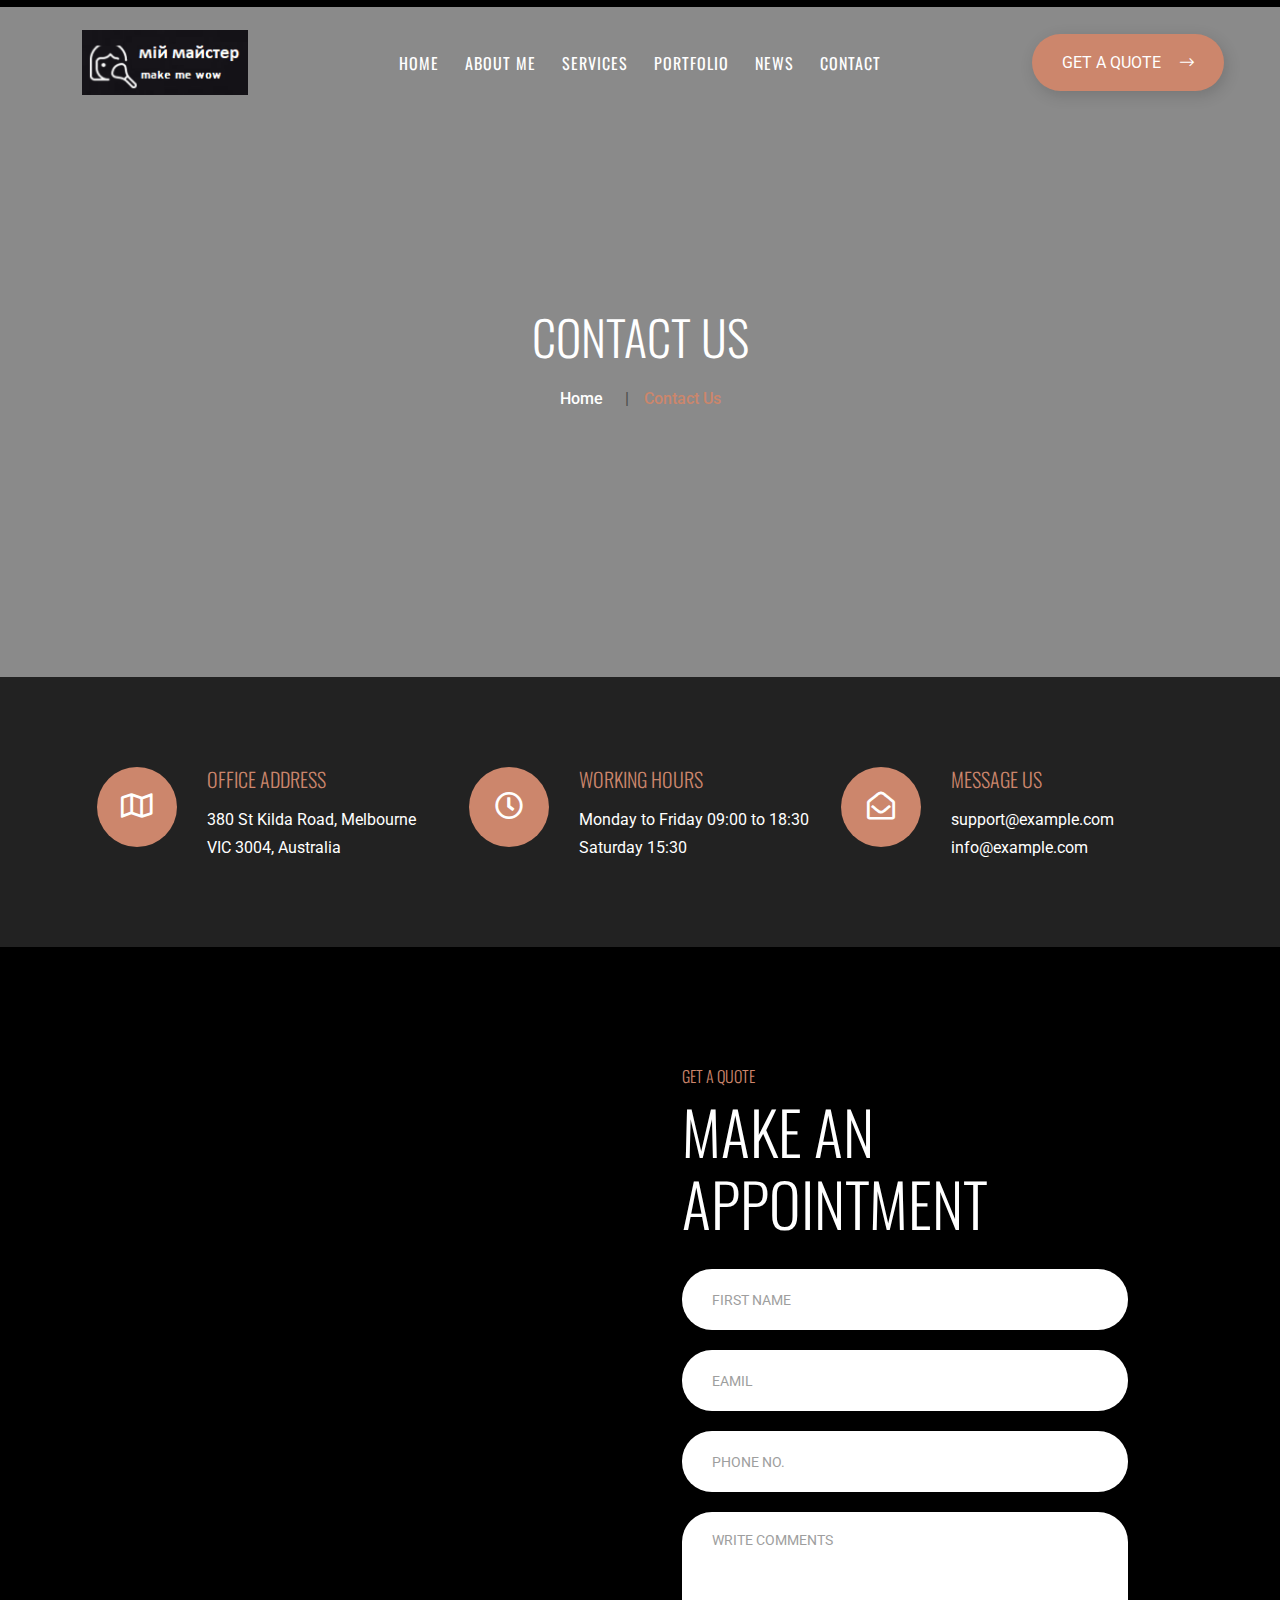
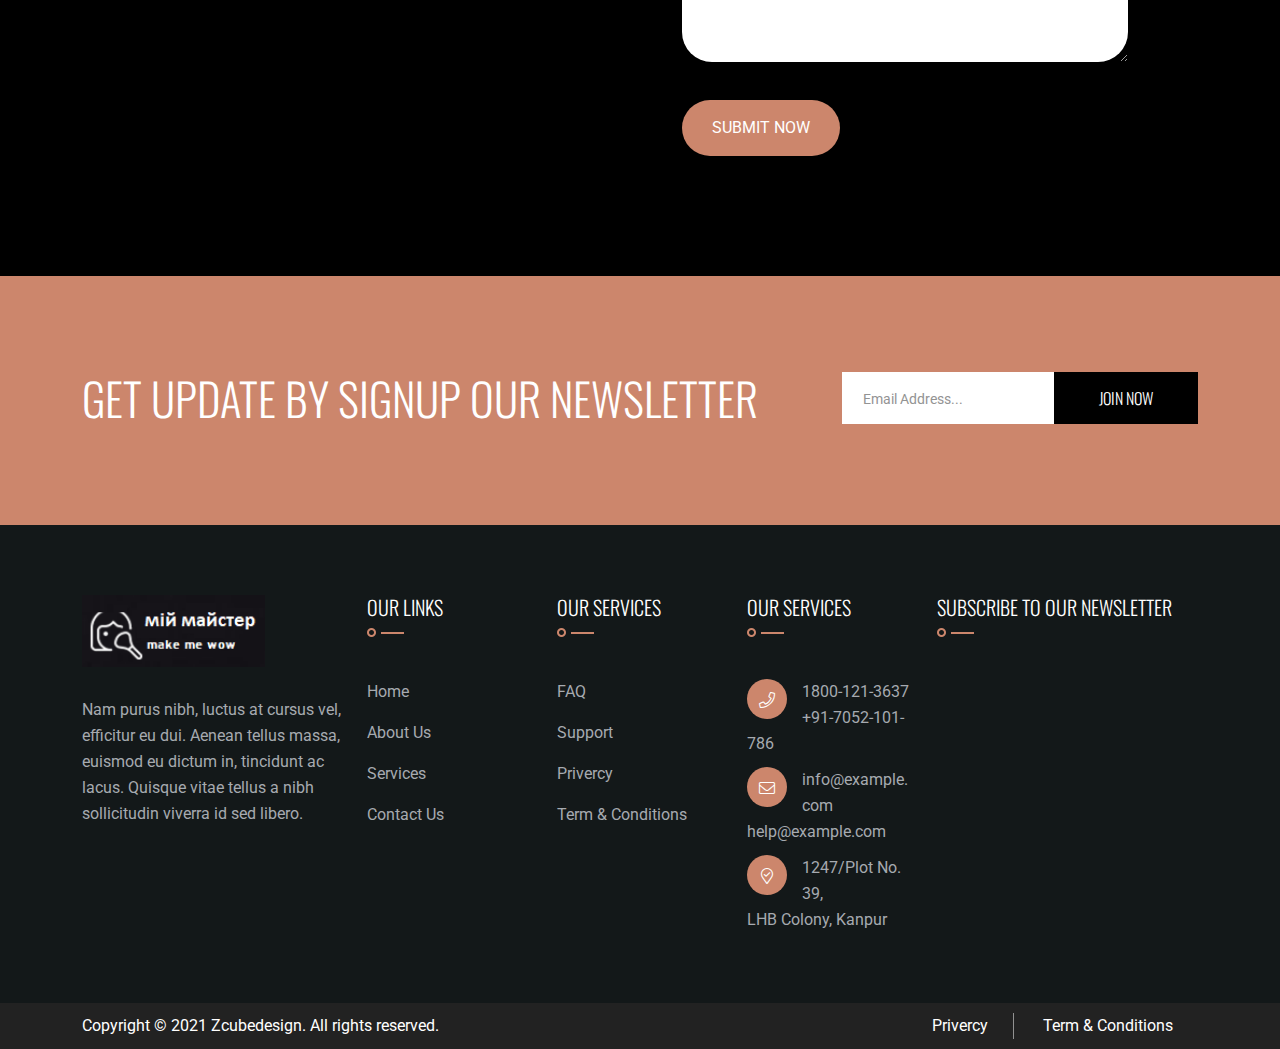
==== contact.html @ bee97167 "test" ====
<!doctype html>
<html class="no-js" lang="zxx">
    <head>
        <meta charset="utf-8">
        <meta http-equiv="x-ua-compatible" content="ie=edge">
        <title>Gmaakeup - Makeup Artist HTML Template</title>
        <meta name="description" content="">
        <meta name="viewport" content="width=device-width, initial-scale=1">
		<link rel="shortcut icon" type="image/x-icon" href="img/favicon.ico">
        <!-- Place favicon.ico in the root directory -->

		<!-- CSS here -->
        <link rel="stylesheet" href="css/bootstrap.min.css">
        <link rel="stylesheet" href="css/animate.min.css">
        <link rel="stylesheet" href="css/magnific-popup.css">
        <link rel="stylesheet" href="fontawesome/css/all.min.css">
        <link rel="stylesheet" href="font-flaticon/flaticon.css">
        <link rel="stylesheet" href="css/dripicons.css">
        <link rel="stylesheet" href="css/slick.css">
        <link rel="stylesheet" href="css/meanmenu.css">
        <link rel="stylesheet" href="css/default.css">
        <link rel="stylesheet" href="css/style.css">
        <link rel="stylesheet" href="css/responsive.css">
    </head>
    <body>
    <!-- header -->
        <header class="header-area">  
			
            <div id="header-sticky" class="menu-area">
                <div class="container">
                    <div class="second-menu">
                        <div class="row align-items-center">
                            <div class="col-xl-2 col-lg-2">
                                <div class="logo">
                                    <a href="index.html"><img src="img/logo/logo.png" alt="logo"></a>
                                </div>
                            </div>
                            <div class="col-xl-8 col-lg-8 text-center">
                              
                                <div class="main-menu">
                                    <nav id="mobile-menu">
                                         <ul>
                                             <li class="has-sub">
                                                <a href="index.html">Home</a>
                                            </li>
                                            <li><a href="about.html">about me</a></li>
                                            <li class="has-sub"> 
                                              <a href="services.html">services</a>
                                            </li>
                                           <li><a href="portfolio.html">portfolio</a></li>
                                            <li class="has-sub"> 
                                                <a href="blog.html">news</a>
                                            </li>
                                            <li><a href="contact.html">Contact</a></li>                                                  
                                        </ul>
                                    </nav>
                                </div>
                            </div>   
                          
                            <div class="col-xl-2 col-lg-2 d-none d-lg-block">
                                 <a href="index.html#contact" class="btn ss-btn smoth-scroll">Get A Quote <i class="fal fa-long-arrow-right"></i></a>
                                 
                            </div>
                            
                                <div class="col-12">
                                    <div class="mobile-menu"></div>
                                </div>
                        </div>
                    </div>
                </div>
            </div>
        </header>
        <!-- header-end -->
        
        <!-- main-area -->
        <main>
            
            <!-- search-popup -->
		<div class="modal fade bs-example-modal-lg search-bg popup1" tabindex="-1" role="dialog">
			<div class="modal-dialog modal-lg" role="document">
				<div class="modal-content search-popup">
					<div class="text-center">
						<a href="#" class="close2" data-dismiss="modal" aria-label="Close">× close</a>
					</div>
					<div class="row search-outer">
						<div class="col-md-11"><input type="text" placeholder="Search for products..." /></div>
						<div class="col-md-1 text-right"><a href="#"><i class="fa fa-search" aria-hidden="true"></i></a></div>
					</div>
				</div>
			</div>
		</div>
		<!-- /search-popup -->
            <!-- breadcrumb-area -->
             <section class="breadcrumb-area d-flex align-items-center" style="background-image:url(img/testimonial/test-bg.png)">
                <div class="container">
                    <div class="row align-items-center">
                        <div class="col-xl-12 col-lg-12">
                            <div class="breadcrumb-wrap text-left">
                                <div class="breadcrumb-title">
                                    <h2>Contact Us</h2>    
                                    <div class="breadcrumb-wrap">
                              
                                <nav aria-label="breadcrumb">
                                    <ol class="breadcrumb">
                                        <li class="breadcrumb-item"><a href="index.html">Home</a></li>
                                        <li class="breadcrumb-item active" aria-current="page">Contact Us</li>
                                    </ol>
                                </nav>
                            </div>
                                </div>
                            </div>
                        </div>
                        
                    </div>
                </div>
            </section>
            <!-- breadcrumb-area-end -->
            <!-- contact-area -->
            <section id="contact" class="contact-area after-none contact-bg p-relative fix pt-90 pb-30" style="background: #222;">
                
                <div class="container">
             
					<div class="row">
						<div class="col-lg-12">
                         <div class="contact-info">
						<div class="single-cta pb-30 mb-30 wow fadeInUp animated" data-animation="fadeInDown animated" data-delay=".2s">
                                <div class="f-cta-icon">
                                    <i class="far fa-map"></i>
                                </div>
                                <h5>Office Address</h5>
                                <p>380 St Kilda Road, Melbourne <br>
                                    VIC 3004, Australia</p>
                            </div>
							 <div class="single-cta pb-30 mb-30 wow fadeInUp animated" data-animation="fadeInDown animated" data-delay=".2s">
                                <div class="f-cta-icon">
                                    <i class="far fa-clock"></i>
                                </div>
                                <h5>Working Hours</h5>
                                <p>Monday to Friday 09:00 to 18:30 <br> 
                                    Saturday 15:30</p>
                            </div>
							 <div class="single-cta pb-30 mb-30 wow fadeInUp animated" data-animation="fadeInDown animated" data-delay=".2s">
                                <div class="f-cta-icon">
                                    <i class="far fa-envelope-open"></i>
                                </div>
                                <h5>Message Us</h5>
                                <p> <a href="#">support@example.com</a><br><a href="#">info@example.com</a></p>
                            </div>
                            </div>
                            </div>
					</div>
                    
                </div>
               
            </section>
            <!-- contact-area-end -->
		   <!-- contact-area -->
            <section class="contact-area contact-bg p-relative fix pt-120 pb-120"  >
               
                <div class="container">
             
					<div class="row">
                          <div class="col-lg-6 col-md-12">
                            <div class="contact-img2">
                               <iframe src="https://www.google.com/maps/embed?pb=!1m18!1m12!1m3!1d212867.83634504632!2d-112.24455686962897!3d33.52582710700138!2m3!1f0!2f0!3f0!3m2!1i1024!2i768!4f13.1!3m3!1m2!1s0x872b743829374b03%3A0xabaac255b1e43fbe!2sPlexus%20Worldwide!5e0!3m2!1sen!2sin!4v1618567685329!5m2!1sen!2sin" width="100" height="620" style="border:0;" allowfullscreen="" loading="lazy"></iframe>
                            </div>
                        </div>
                         <div class="col-lg-6">
                            <div class="contact-bg02 pr-70 pl-30">
                            <div class="section-title center-align">
                                 <h5>Get A Quote</h5>
                                <h2>
                                   Make An Appointment
                                </h2>
                              
                            </div>
                                
						<form action="mail.php" method="post" class="contact-form mt-30">
							<div class="row">
                            <div class="col-lg-12">
                                <div class="contact-field p-relative c-name mb-20">                                    
                                    <input type="text" id="firstn" name="firstn" placeholder="First Name" required>
                                </div>                               
                            </div>
							
							<div class="col-lg-12">                               
                                <div class="contact-field p-relative c-subject mb-20">                                   
                                    <input type="text" id="email" name="email" placeholder="Eamil" required>
                                </div>
                            </div>		
                            <div class="col-lg-12">                               
                                <div class="contact-field p-relative c-subject mb-20">                                   
                                    <input type="text" id="phone" name="phone" placeholder="Phone No." required>
                                </div>
                            </div>	
                          
                            <div class="col-lg-12">
                                <div class="contact-field p-relative c-message mb-30">                                  
                                    <textarea name="message" id="message" cols="30" rows="10" placeholder="Write comments"></textarea>
                                </div>
                                <div class="slider-btn">                                          
                                            <button class="btn ss-btn" data-animation="fadeInRight" data-delay=".8s"><span>Submit Now</span></button>				
                                        </div>                             
                            </div>
                            </div>
                        
                    </form>
                            
                            </div>
                        
						</div>
                        
					</div>
                    
                </div>
               
            </section>
            <!-- contact-area-end -->
        <!-- newslater-area -->
            <section class="newslater-area pt-95 pb-100" style="background:#cc866c;" >
                <div class="container">
                    <div class="row align-items-center">
                        <div class="col-xl-8 col-lg-8">
                            <div class="section-title">
                                <h2>Get Update By Signup Our Newsletter</h2>
                            </div>
                        </div>
                        <div class="col-xl-4 col-lg-4">
                            <form name="ajax-form"  action="#" method="post" class="contact-form newslater p-relative">
                               <div class="form-group">
                                  <input class="form-control" id="email2" name="email" type="email" placeholder="Email Address..." value="" required=""> 
                                  <button type="submit" class="btn btn-custom" id="send2">Join Now</button>
                               </div>
                               <!-- /Form-email -->	
                            </form>
                        </div>
                    </div>
                   
                </div>
            </section>
            <!-- newslater-aread-end -->
			
         
        </main>
        <!-- main-area-end -->
        <!-- footer -->
        <footer class="footer-bg footer-p" style="background: #131819;">
            <div class="footer-top  pt-70  pb-40">
                <div class="container">
                    <div class="row justify-content-between">
                        
                          <div class="col-xl-3 col-lg-3 col-sm-6">
                            <div class="footer-widget mb-30">
                                <div class="f-widget-title">
                                   <img src="img/logo/logo.png" alt="img">
                                </div>
                                <p>Nam purus nibh, luctus at cursus vel, efficitur eu dui. Aenean tellus massa, euismod eu dictum in, tincidunt ac lacus. Quisque vitae tellus a nibh sollicitudin viverra id sed libero.</p>
                            </div>
                        </div>
						<div class="col-xl-2 col-lg-2 col-sm-6">
                            <div class="footer-widget mb-30">
                                <div class="f-widget-title">
                                    <h2>Our Links</h2>
                                </div>
                                <div class="footer-link">
                                    <ul>                                        
                                        <li><a href="index.html">Home</a></li>
                                        <li><a href="about.html"> About Us</a></li>
                                        <li><a href="services.html"> Services </a></li>
                                        <li><a href="contact.html"> Contact Us</a></li>
                                    </ul>
                                </div>
                            </div>
                        </div>
                        <div class="col-xl-2 col-lg-2 col-sm-6">
                            <div class="footer-widget mb-30">
                                <div class="f-widget-title">
                                    <h2>Our Services</h2>
                                </div>
                                <div class="footer-link">
                                    <ul>
                                        <li><a href="#">FAQ</a></li>
                                        <li><a href="#">Support</a></li>
                                        <li><a href="#">Privercy</a></li>
                                        <li><a href="#">Term & Conditions</a></li>
                                    </ul>
                                </div>
                            </div>
                        </div>  
                        <div class="col-xl-2 col-lg-2 col-sm-6">
                            <div class="footer-widget mb-30">
                                <div class="f-widget-title">
                                    <h2>Our Services</h2>
                                </div>
                                <div class="f-contact">
                                    <ul>
                                    <li>
                                        <i class="icon fal fa-phone"></i>
                                        <span>1800-121-3637<br>+91-7052-101-786</span>
                                    </li>
                                   <li><i class="icon fal fa-envelope"></i>
                                        <span>
                                            <a href="mailto:info@example.com">info@example.com</a>
                                       <br>
                                       <a href="mailto:help@example.com">help@example.com</a>
                                       </span>
                                    </li>
                                    <li>
                                        <i class="icon fal fa-map-marker-check"></i>
                                        <span>1247/Plot No. 39,<br> LHB Colony, Kanpur</span>
                                    </li>
                                    
                                </ul>
                                    
                                    </div>
                            </div>
                        </div>  
                        <div class="col-xl-3 col-lg-3 col-sm-6">
                            <div class="footer-widget mb-30">
                                <div class="f-widget-title mb-30">
                                  <h2>Subscribe To Our Newsletter</h2>
                                </div>
                                <div class="footer-link">
                                 <iframe src="https://www.google.com/maps/embed?pb=!1m18!1m12!1m3!1d212867.83634504632!2d-112.24455686962897!3d33.52582710700138!2m3!1f0!2f0!3f0!3m2!1i1024!2i768!4f13.1!3m3!1m2!1s0x872b743829374b03%3A0xabaac255b1e43fbe!2sPlexus%20Worldwide!5e0!3m2!1sen!2sin!4v1618567685329!5m2!1sen!2sin" width="100" height="160" style="border:0;" allowfullscreen="" loading="lazy"></iframe>
                                </div>
                                 
                            </div>
                        </div>
                      
                        
                    </div>
                </div>
            </div>
            <div class="copyright-wrap">
                <div class="container">
                    <div class="row align-items-center">
                        <div class="col-lg-6">                         
                               Copyright  © 2021 Zcubedesign. All rights reserved.                       
                        </div>
                        <div class="col-lg-6 text-right text-xl-right">                       
                            <ul>
                                <li><a href="#">Privercy</a></li>
                                <li><a href="#">Term &amp; Conditions</a></li>
                               
                            </ul>                 
                        </div>
                        
                    </div>
                </div>
            </div>
        </footer>
        <!-- footer-end -->
		<!-- JS here -->
        <script src="js/vendor/modernizr-3.5.0.min.js"></script>
        <script src="js/vendor/jquery-3.6.0.min.js"></script>
        <script src="js/popper.min.js"></script>
        <script src="js/bootstrap.min.js"></script>
        <script src="js/slick.min.js"></script>
        <script src="js/ajax-form.js"></script>
        <script src="js/paroller.js"></script>
        <script src="js/wow.min.js"></script>
        <script src="js/js_isotope.pkgd.min.js"></script>
        <script src="js/imagesloaded.min.js"></script>
        <script src="js/parallax.min.js"></script>
         <script src="js/jquery.waypoints.min.js"></script>
        <script src="js/jquery.counterup.min.js"></script>
        <script src="js/jquery.scrollUp.min.js"></script>
        <script src="js/jquery.meanmenu.min.js"></script>
        <script src="js/parallax-scroll.js"></script>
        <script src="js/jquery.magnific-popup.min.js"></script>
        <script src="js/element-in-view.js"></script>
        <script src="js/main.js"></script>
    </body>
</html>
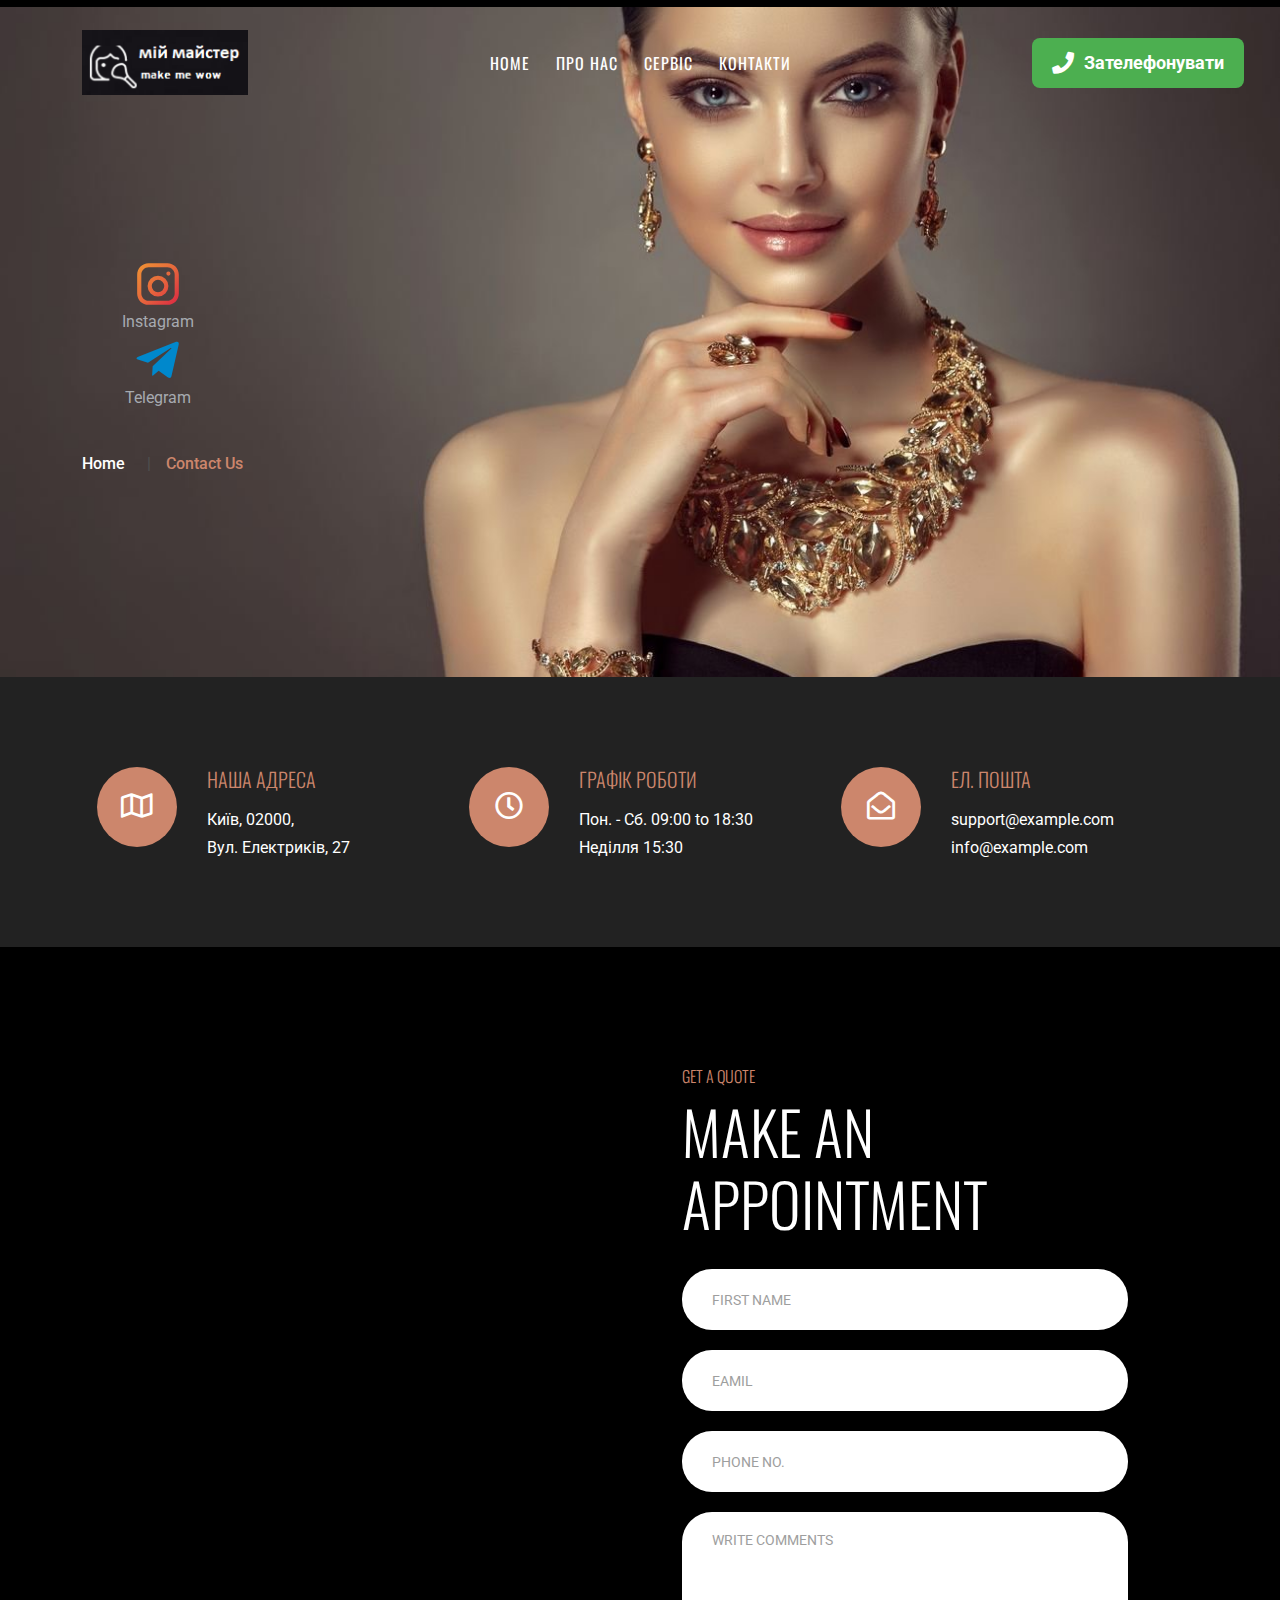
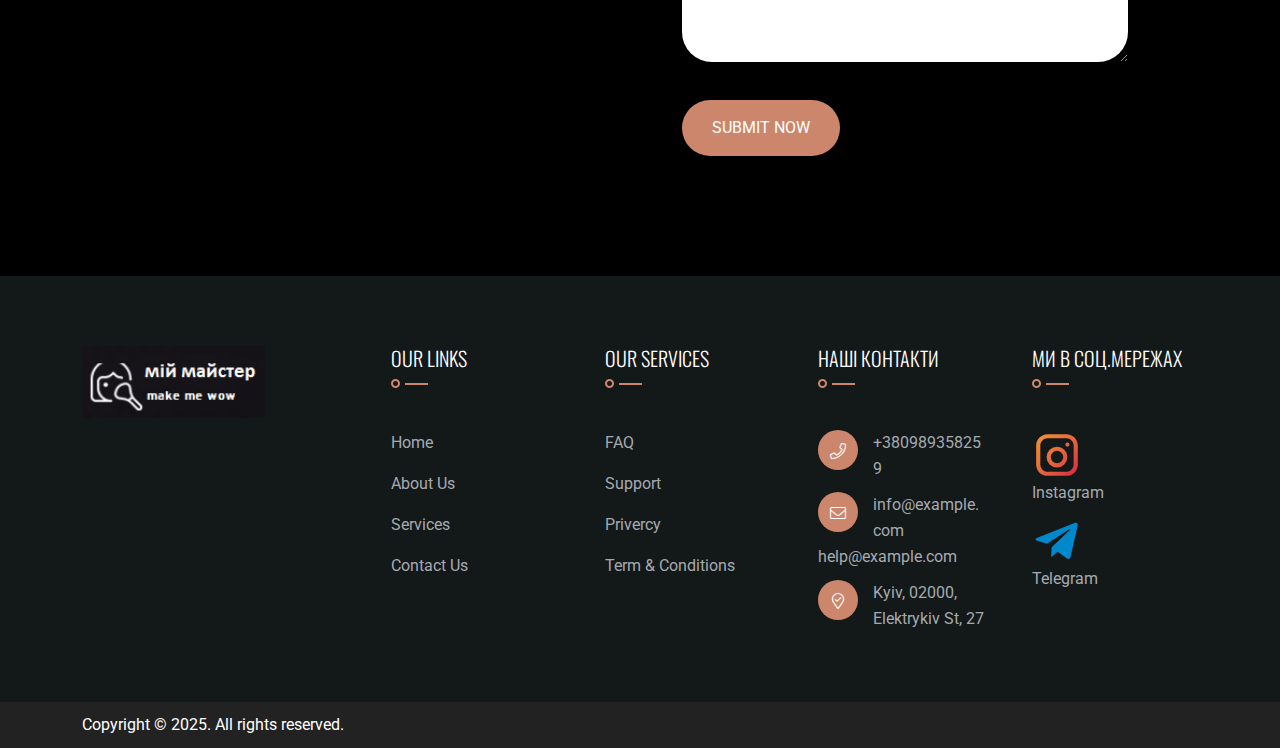
==== commit 6894d879: "contact" ====
--- a/contact.html
+++ b/contact.html
@@ -1,374 +1,549 @@
-<!doctype html>
+<!DOCTYPE html>
 <html class="no-js" lang="zxx">
-    <head>
-        <meta charset="utf-8">
-        <meta http-equiv="x-ua-compatible" content="ie=edge">
-        <title>Gmaakeup - Makeup Artist HTML Template</title>
-        <meta name="description" content="">
-        <meta name="viewport" content="width=device-width, initial-scale=1">
-		<link rel="shortcut icon" type="image/x-icon" href="img/favicon.ico">
-        <!-- Place favicon.ico in the root directory -->
-
-		<!-- CSS here -->
-        <link rel="stylesheet" href="css/bootstrap.min.css">
-        <link rel="stylesheet" href="css/animate.min.css">
-        <link rel="stylesheet" href="css/magnific-popup.css">
-        <link rel="stylesheet" href="fontawesome/css/all.min.css">
-        <link rel="stylesheet" href="font-flaticon/flaticon.css">
-        <link rel="stylesheet" href="css/dripicons.css">
-        <link rel="stylesheet" href="css/slick.css">
-        <link rel="stylesheet" href="css/meanmenu.css">
-        <link rel="stylesheet" href="css/default.css">
-        <link rel="stylesheet" href="css/style.css">
-        <link rel="stylesheet" href="css/responsive.css">
-    </head>
-    <body>
+  <head>
+    <meta charset="utf-8" />
+    <meta http-equiv="x-ua-compatible" content="ie=edge" />
+    <title>Gmaakeup - Makeup Artist HTML Template</title>
+    <meta name="description" content="" />
+    <meta name="viewport" content="width=device-width, initial-scale=1" />
+    <link rel="shortcut icon" type="image/x-icon" href="img/favicon.ico" />
+    <link
+      rel="stylesheet"
+      href="https://cdnjs.cloudflare.com/ajax/libs/font-awesome/6.4.2/css/all.min.css"
+    />
+
+    <!-- Place favicon.ico in the root directory -->
+
+    <!-- CSS here -->
+    <link rel="stylesheet" href="css/bootstrap.min.css" />
+    <link rel="stylesheet" href="css/animate.min.css" />
+    <link rel="stylesheet" href="css/magnific-popup.css" />
+    <link rel="stylesheet" href="fontawesome/css/all.min.css" />
+    <link rel="stylesheet" href="font-flaticon/flaticon.css" />
+    <link rel="stylesheet" href="css/dripicons.css" />
+    <link rel="stylesheet" href="css/slick.css" />
+    <link rel="stylesheet" href="css/meanmenu.css" />
+    <link rel="stylesheet" href="css/default.css" />
+    <link rel="stylesheet" href="css/style.css" />
+    <link rel="stylesheet" href="css/responsive.css" />
+  </head>
+  <body>
     <!-- header -->
-        <header class="header-area">  
-			
-            <div id="header-sticky" class="menu-area">
-                <div class="container">
-                    <div class="second-menu">
-                        <div class="row align-items-center">
-                            <div class="col-xl-2 col-lg-2">
-                                <div class="logo">
-                                    <a href="index.html"><img src="img/logo/logo.png" alt="logo"></a>
-                                </div>
-                            </div>
-                            <div class="col-xl-8 col-lg-8 text-center">
-                              
-                                <div class="main-menu">
-                                    <nav id="mobile-menu">
-                                         <ul>
-                                             <li class="has-sub">
-                                                <a href="index.html">Home</a>
-                                            </li>
-                                            <li><a href="about.html">about me</a></li>
-                                            <li class="has-sub"> 
-                                              <a href="services.html">services</a>
-                                            </li>
-                                           <li><a href="portfolio.html">portfolio</a></li>
-                                            <li class="has-sub"> 
-                                                <a href="blog.html">news</a>
-                                            </li>
-                                            <li><a href="contact.html">Contact</a></li>                                                  
-                                        </ul>
-                                    </nav>
-                                </div>
-                            </div>   
-                          
-                            <div class="col-xl-2 col-lg-2 d-none d-lg-block">
-                                 <a href="index.html#contact" class="btn ss-btn smoth-scroll">Get A Quote <i class="fal fa-long-arrow-right"></i></a>
-                                 
-                            </div>
-                            
-                                <div class="col-12">
-                                    <div class="mobile-menu"></div>
-                                </div>
-                        </div>
+    <header class="header-area">
+      <div id="header-sticky" class="menu-area">
+        <div class="container">
+          <div class="second-menu">
+            <div class="row align-items-center">
+              <div class="col-xl-2 col-lg-2">
+                <div class="logo">
+                  <a href="index.html"
+                    ><img src="img/logo/logo.png" alt="logo"
+                  /></a>
+                </div>
+              </div>
+              <div class="col-xl-8 col-lg-8 text-center">
+                <div class="main-menu">
+                  <nav id="mobile-menu">
+                    <ul>
+                      <li class="has-sub">
+                        <a href="index.html">Home</a>
+                      </li>
+                      <li><a href="index.html#about">про нас</a></li>
+                      <li class="has-sub">
+                        <a href="index.html#services">сервіс</a>
+                      </li>
+
+                      <li><a href="contact.html">контакти</a></li>
+                    </ul>
+                  </nav>
+                </div>
+              </div>
+
+              <div class="col-xl-2 col-lg-2 d-none d-lg-block">
+                <a href="tel:+380123456789" class="call-button">
+                  <i class="fas fa-phone"></i> Зателефонувати
+                </a>
+              </div>
+
+              <div class="col-12">
+                <div class="mobile-menu"></div>
+              </div>
+            </div>
+          </div>
+        </div>
+      </div>
+    </header>
+    <!-- header-end -->
+
+    <!-- main-area -->
+    <main>
+      <!-- search-popup -->
+      <div
+        class="modal fade bs-example-modal-lg search-bg popup1"
+        tabindex="-1"
+        role="dialog"
+      >
+        <div class="modal-dialog modal-lg" role="document">
+          <div class="modal-content search-popup">
+            <div class="text-center">
+              <a href="#" class="close2" data-dismiss="modal" aria-label="Close"
+                >× close</a
+              >
+            </div>
+            <div class="row search-outer">
+              <div class="col-md-11">
+                <input type="text" placeholder="Search for products..." />
+              </div>
+              <div class="col-md-1 text-right">
+                <a href="#"><i class="fa fa-search" aria-hidden="true"></i></a>
+              </div>
+            </div>
+          </div>
+        </div>
+      </div>
+      <!-- /search-popup -->
+      <!-- breadcrumb-area -->
+      <section
+        class="breadcrumb-area d-flex align-items-center"
+        style="
+          background-image: url(img/testimonial/1647445050_3-krasavica-info-p-devushka-v-ukrasheniyakh-iz-zolota-devushk-3.jpg);
+        "
+      >
+        <div class="container">
+          <div class="row align-items-center">
+            <div class="col-xl-12 col-lg-12">
+              <div class="breadcrumb-wrap text-left">
+                <div class="h-contact">
+                  <ul>
+                    <li>
+                      <a
+                        href="https://www.instagram.com/"
+                        target="_blank"
+                        rel="noopener noreferrer"
+                      >
+                        <svg
+                          width="50"
+                          height="50"
+                          viewBox="0 0 24 24"
+                          xmlns="http://www.w3.org/2000/svg"
+                        >
+                          <defs>
+                            <linearGradient
+                              id="instaGradient"
+                              x1="0%"
+                              y1="0%"
+                              x2="100%"
+                              y2="100%"
+                            >
+                              <stop offset="0%" stop-color="#f09433" />
+                              <stop offset="50%" stop-color="#e6683c" />
+                              <stop offset="100%" stop-color="#dc2743" />
+                              <stop offset="100%" stop-color="#bc1888" />
+                            </linearGradient>
+                          </defs>
+                          <path
+                            fill="url(#instaGradient)"
+                            d="M7.5 2C4.42 2 2 4.42 2 7.5v9C2 19.58 4.42 22 7.5 22h9c3.08 0 5.5-2.42 5.5-5.5v-9C22 4.42 19.58 2 16.5 2h-9zm0 2h9c1.93 0 3.5 1.57 3.5 3.5v9c0 1.93-1.57 3.5-3.5 3.5h-9C5.57 20 4 18.43 4 16.5v-9C4 5.57 5.57 4 7.5 4zm9.5 2a1 1 0 100 2 1 1 0 000-2zm-5 2a5 5 0 00-5 5 5 5 0 005 5 5 5 0 005-5 5 5 0 00-5-5zm0 2a3 3 0 013 3 3 3 0 01-3 3 3 3 0 01-3-3 3 3 0 013-3z"
+                          />
+                        </svg>
+                      </a>
+                      <span>
+                        <a
+                          href="https://www.instagram.com/"
+                          target="_blank"
+                          rel="noopener noreferrer"
+                          >Instagram</a
+                        >
+                      </span>
+                    </li>
+
+                    <li>
+                      <a
+                        href="https://t.me/SViktorS"
+                        target="_blank"
+                        rel="noopener noreferrer"
+                      >
+                        <svg
+                          width="50"
+                          height="50"
+                          viewBox="0 0 24 24"
+                          fill="none"
+                          xmlns="http://www.w3.org/2000/svg"
+                        >
+                          <path
+                            fill="#0088cc"
+                            d="M9.44 14.97L9.16 19.55C9.62 19.55 9.83 19.34 10.06 19.11L12.31 17.1L16.81 20.38C17.69 20.86 18.28 20.62 18.51 19.58L21.92 4.62L21.93 4.61C22.2 3.46 21.56 2.98 20.71 3.29L2.53 10.44C1.43 10.86 1.44 11.46 2.31 11.73L7.17 13.26L17.73 6.44C18.22 6.12 18.66 6.29 18.27 6.62L9.44 14.97Z"
+                          />
+                        </svg>
+                      </a>
+                      <span>
+                        <a
+                          href="https://t.me/SViktorS"
+                          target="_blank"
+                          rel="noopener noreferrer"
+                          >Telegram</a
+                        >
+                      </span>
+                    </li>
+                  </ul>
+                </div>
+                <div class="breadcrumb-title">
+                  <div class="breadcrumb-wrap">
+                    <nav aria-label="breadcrumb">
+                      <ol class="breadcrumb">
+                        <li class="breadcrumb-item">
+                          <a href="index.html">Home</a>
+                        </li>
+                        <li class="breadcrumb-item active" aria-current="page">
+                          Contact Us
+                        </li>
+                      </ol>
+                    </nav>
+                  </div>
+                </div>
+              </div>
+            </div>
+          </div>
+        </div>
+      </section>
+      <!-- breadcrumb-area-end -->
+      <!-- contact-area -->
+      <section
+        id="contact"
+        class="contact-area after-none contact-bg p-relative fix pt-90 pb-30"
+        style="background: #222"
+      >
+        <div class="container">
+          <div class="row">
+            <div class="col-lg-12">
+              <div class="contact-info">
+                <div
+                  class="single-cta pb-30 mb-30 wow fadeInUp animated"
+                  data-animation="fadeInDown animated"
+                  data-delay=".2s"
+                >
+                  <div class="f-cta-icon">
+                    <i class="far fa-map"></i>
+                  </div>
+                  <h5>Наша адреса</h5>
+                  <p>
+                    Київ, 02000,<br />
+                    Вул. Електриків, 27
+                  </p>
+                </div>
+                <div
+                  class="single-cta pb-30 mb-30 wow fadeInUp animated"
+                  data-animation="fadeInDown animated"
+                  data-delay=".2s"
+                >
+                  <div class="f-cta-icon">
+                    <i class="far fa-clock"></i>
+                  </div>
+                  <h5>Графік роботи</h5>
+                  <p>
+                    Пон. - Сб. 09:00 to 18:30 <br />
+                    Неділля 15:30
+                  </p>
+                </div>
+                <div
+                  class="single-cta pb-30 mb-30 wow fadeInUp animated"
+                  data-animation="fadeInDown animated"
+                  data-delay=".2s"
+                >
+                  <div class="f-cta-icon">
+                    <i class="far fa-envelope-open"></i>
+                  </div>
+                  <h5>Ел. пошта</h5>
+                  <p>
+                    <a href="#">support@example.com</a><br /><a href="#"
+                      >info@example.com</a
+                    >
+                  </p>
+                </div>
+              </div>
+            </div>
+          </div>
+        </div>
+      </section>
+      <!-- contact-area-end -->
+      <!-- contact-area -->
+      <section class="contact-area contact-bg p-relative fix pt-120 pb-120">
+        <div class="container">
+          <div class="row">
+            <div class="col-lg-6 col-md-12">
+              <div class="contact-img2">
+                <iframe
+                  src="https://www.google.com/maps/embed?pb=!1m18!1m12!1m3!1d212867.83634504632!2d-112.24455686962897!3d33.52582710700138!2m3!1f0!2f0!3f0!3m2!1i1024!2i768!4f13.1!3m3!1m2!1s0x872b743829374b03%3A0xabaac255b1e43fbe!2sPlexus%20Worldwide!5e0!3m2!1sen!2sin!4v1618567685329!5m2!1sen!2sin"
+                  width="100"
+                  height="620"
+                  style="border: 0"
+                  allowfullscreen=""
+                  loading="lazy"
+                ></iframe>
+              </div>
+            </div>
+            <div class="col-lg-6">
+              <div class="contact-bg02 pr-70 pl-30">
+                <div class="section-title center-align">
+                  <h5>Get A Quote</h5>
+                  <h2>Make An Appointment</h2>
+                </div>
+
+                <form
+                  action="mail.php"
+                  method="post"
+                  class="contact-form mt-30"
+                >
+                  <div class="row">
+                    <div class="col-lg-12">
+                      <div class="contact-field p-relative c-name mb-20">
+                        <input
+                          type="text"
+                          id="firstn"
+                          name="firstn"
+                          placeholder="First Name"
+                          required
+                        />
+                      </div>
                     </div>
-                </div>
-            </div>
-        </header>
-        <!-- header-end -->
-        
-        <!-- main-area -->
-        <main>
-            
-            <!-- search-popup -->
-		<div class="modal fade bs-example-modal-lg search-bg popup1" tabindex="-1" role="dialog">
-			<div class="modal-dialog modal-lg" role="document">
-				<div class="modal-content search-popup">
-					<div class="text-center">
-						<a href="#" class="close2" data-dismiss="modal" aria-label="Close">× close</a>
-					</div>
-					<div class="row search-outer">
-						<div class="col-md-11"><input type="text" placeholder="Search for products..." /></div>
-						<div class="col-md-1 text-right"><a href="#"><i class="fa fa-search" aria-hidden="true"></i></a></div>
-					</div>
-				</div>
-			</div>
-		</div>
-		<!-- /search-popup -->
-            <!-- breadcrumb-area -->
-             <section class="breadcrumb-area d-flex align-items-center" style="background-image:url(img/testimonial/test-bg.png)">
-                <div class="container">
-                    <div class="row align-items-center">
-                        <div class="col-xl-12 col-lg-12">
-                            <div class="breadcrumb-wrap text-left">
-                                <div class="breadcrumb-title">
-                                    <h2>Contact Us</h2>    
-                                    <div class="breadcrumb-wrap">
-                              
-                                <nav aria-label="breadcrumb">
-                                    <ol class="breadcrumb">
-                                        <li class="breadcrumb-item"><a href="index.html">Home</a></li>
-                                        <li class="breadcrumb-item active" aria-current="page">Contact Us</li>
-                                    </ol>
-                                </nav>
-                            </div>
-                                </div>
-                            </div>
-                        </div>
-                        
+
+                    <div class="col-lg-12">
+                      <div class="contact-field p-relative c-subject mb-20">
+                        <input
+                          type="text"
+                          id="email"
+                          name="email"
+                          placeholder="Eamil"
+                          required
+                        />
+                      </div>
                     </div>
-                </div>
-            </section>
-            <!-- breadcrumb-area-end -->
-            <!-- contact-area -->
-            <section id="contact" class="contact-area after-none contact-bg p-relative fix pt-90 pb-30" style="background: #222;">
-                
-                <div class="container">
-             
-					<div class="row">
-						<div class="col-lg-12">
-                         <div class="contact-info">
-						<div class="single-cta pb-30 mb-30 wow fadeInUp animated" data-animation="fadeInDown animated" data-delay=".2s">
-                                <div class="f-cta-icon">
-                                    <i class="far fa-map"></i>
-                                </div>
-                                <h5>Office Address</h5>
-                                <p>380 St Kilda Road, Melbourne <br>
-                                    VIC 3004, Australia</p>
-                            </div>
-							 <div class="single-cta pb-30 mb-30 wow fadeInUp animated" data-animation="fadeInDown animated" data-delay=".2s">
-                                <div class="f-cta-icon">
-                                    <i class="far fa-clock"></i>
-                                </div>
-                                <h5>Working Hours</h5>
-                                <p>Monday to Friday 09:00 to 18:30 <br> 
-                                    Saturday 15:30</p>
-                            </div>
-							 <div class="single-cta pb-30 mb-30 wow fadeInUp animated" data-animation="fadeInDown animated" data-delay=".2s">
-                                <div class="f-cta-icon">
-                                    <i class="far fa-envelope-open"></i>
-                                </div>
-                                <h5>Message Us</h5>
-                                <p> <a href="#">support@example.com</a><br><a href="#">info@example.com</a></p>
-                            </div>
-                            </div>
-                            </div>
-					</div>
-                    
-                </div>
-               
-            </section>
-            <!-- contact-area-end -->
-		   <!-- contact-area -->
-            <section class="contact-area contact-bg p-relative fix pt-120 pb-120"  >
-               
-                <div class="container">
-             
-					<div class="row">
-                          <div class="col-lg-6 col-md-12">
-                            <div class="contact-img2">
-                               <iframe src="https://www.google.com/maps/embed?pb=!1m18!1m12!1m3!1d212867.83634504632!2d-112.24455686962897!3d33.52582710700138!2m3!1f0!2f0!3f0!3m2!1i1024!2i768!4f13.1!3m3!1m2!1s0x872b743829374b03%3A0xabaac255b1e43fbe!2sPlexus%20Worldwide!5e0!3m2!1sen!2sin!4v1618567685329!5m2!1sen!2sin" width="100" height="620" style="border:0;" allowfullscreen="" loading="lazy"></iframe>
-                            </div>
-                        </div>
-                         <div class="col-lg-6">
-                            <div class="contact-bg02 pr-70 pl-30">
-                            <div class="section-title center-align">
-                                 <h5>Get A Quote</h5>
-                                <h2>
-                                   Make An Appointment
-                                </h2>
-                              
-                            </div>
-                                
-						<form action="mail.php" method="post" class="contact-form mt-30">
-							<div class="row">
-                            <div class="col-lg-12">
-                                <div class="contact-field p-relative c-name mb-20">                                    
-                                    <input type="text" id="firstn" name="firstn" placeholder="First Name" required>
-                                </div>                               
-                            </div>
-							
-							<div class="col-lg-12">                               
-                                <div class="contact-field p-relative c-subject mb-20">                                   
-                                    <input type="text" id="email" name="email" placeholder="Eamil" required>
-                                </div>
-                            </div>		
-                            <div class="col-lg-12">                               
-                                <div class="contact-field p-relative c-subject mb-20">                                   
-                                    <input type="text" id="phone" name="phone" placeholder="Phone No." required>
-                                </div>
-                            </div>	
-                          
-                            <div class="col-lg-12">
-                                <div class="contact-field p-relative c-message mb-30">                                  
-                                    <textarea name="message" id="message" cols="30" rows="10" placeholder="Write comments"></textarea>
-                                </div>
-                                <div class="slider-btn">                                          
-                                            <button class="btn ss-btn" data-animation="fadeInRight" data-delay=".8s"><span>Submit Now</span></button>				
-                                        </div>                             
-                            </div>
-                            </div>
-                        
-                    </form>
-                            
-                            </div>
-                        
-						</div>
-                        
-					</div>
-                    
-                </div>
-               
-            </section>
-            <!-- contact-area-end -->
-        <!-- newslater-area -->
-            <section class="newslater-area pt-95 pb-100" style="background:#cc866c;" >
-                <div class="container">
-                    <div class="row align-items-center">
-                        <div class="col-xl-8 col-lg-8">
-                            <div class="section-title">
-                                <h2>Get Update By Signup Our Newsletter</h2>
-                            </div>
-                        </div>
-                        <div class="col-xl-4 col-lg-4">
-                            <form name="ajax-form"  action="#" method="post" class="contact-form newslater p-relative">
-                               <div class="form-group">
-                                  <input class="form-control" id="email2" name="email" type="email" placeholder="Email Address..." value="" required=""> 
-                                  <button type="submit" class="btn btn-custom" id="send2">Join Now</button>
-                               </div>
-                               <!-- /Form-email -->	
-                            </form>
-                        </div>
+                    <div class="col-lg-12">
+                      <div class="contact-field p-relative c-subject mb-20">
+                        <input
+                          type="text"
+                          id="phone"
+                          name="phone"
+                          placeholder="Phone No."
+                          required
+                        />
+                      </div>
                     </div>
-                   
-                </div>
-            </section>
-            <!-- newslater-aread-end -->
-			
-         
-        </main>
-        <!-- main-area-end -->
-        <!-- footer -->
-        <footer class="footer-bg footer-p" style="background: #131819;">
-            <div class="footer-top  pt-70  pb-40">
-                <div class="container">
-                    <div class="row justify-content-between">
-                        
-                          <div class="col-xl-3 col-lg-3 col-sm-6">
-                            <div class="footer-widget mb-30">
-                                <div class="f-widget-title">
-                                   <img src="img/logo/logo.png" alt="img">
-                                </div>
-                                <p>Nam purus nibh, luctus at cursus vel, efficitur eu dui. Aenean tellus massa, euismod eu dictum in, tincidunt ac lacus. Quisque vitae tellus a nibh sollicitudin viverra id sed libero.</p>
-                            </div>
-                        </div>
-						<div class="col-xl-2 col-lg-2 col-sm-6">
-                            <div class="footer-widget mb-30">
-                                <div class="f-widget-title">
-                                    <h2>Our Links</h2>
-                                </div>
-                                <div class="footer-link">
-                                    <ul>                                        
-                                        <li><a href="index.html">Home</a></li>
-                                        <li><a href="about.html"> About Us</a></li>
-                                        <li><a href="services.html"> Services </a></li>
-                                        <li><a href="contact.html"> Contact Us</a></li>
-                                    </ul>
-                                </div>
-                            </div>
-                        </div>
-                        <div class="col-xl-2 col-lg-2 col-sm-6">
-                            <div class="footer-widget mb-30">
-                                <div class="f-widget-title">
-                                    <h2>Our Services</h2>
-                                </div>
-                                <div class="footer-link">
-                                    <ul>
-                                        <li><a href="#">FAQ</a></li>
-                                        <li><a href="#">Support</a></li>
-                                        <li><a href="#">Privercy</a></li>
-                                        <li><a href="#">Term & Conditions</a></li>
-                                    </ul>
-                                </div>
-                            </div>
-                        </div>  
-                        <div class="col-xl-2 col-lg-2 col-sm-6">
-                            <div class="footer-widget mb-30">
-                                <div class="f-widget-title">
-                                    <h2>Our Services</h2>
-                                </div>
-                                <div class="f-contact">
-                                    <ul>
-                                    <li>
-                                        <i class="icon fal fa-phone"></i>
-                                        <span>1800-121-3637<br>+91-7052-101-786</span>
-                                    </li>
-                                   <li><i class="icon fal fa-envelope"></i>
-                                        <span>
-                                            <a href="mailto:info@example.com">info@example.com</a>
-                                       <br>
-                                       <a href="mailto:help@example.com">help@example.com</a>
-                                       </span>
-                                    </li>
-                                    <li>
-                                        <i class="icon fal fa-map-marker-check"></i>
-                                        <span>1247/Plot No. 39,<br> LHB Colony, Kanpur</span>
-                                    </li>
-                                    
-                                </ul>
-                                    
-                                    </div>
-                            </div>
-                        </div>  
-                        <div class="col-xl-3 col-lg-3 col-sm-6">
-                            <div class="footer-widget mb-30">
-                                <div class="f-widget-title mb-30">
-                                  <h2>Subscribe To Our Newsletter</h2>
-                                </div>
-                                <div class="footer-link">
-                                 <iframe src="https://www.google.com/maps/embed?pb=!1m18!1m12!1m3!1d212867.83634504632!2d-112.24455686962897!3d33.52582710700138!2m3!1f0!2f0!3f0!3m2!1i1024!2i768!4f13.1!3m3!1m2!1s0x872b743829374b03%3A0xabaac255b1e43fbe!2sPlexus%20Worldwide!5e0!3m2!1sen!2sin!4v1618567685329!5m2!1sen!2sin" width="100" height="160" style="border:0;" allowfullscreen="" loading="lazy"></iframe>
-                                </div>
-                                 
-                            </div>
-                        </div>
-                      
-                        
+
+                    <div class="col-lg-12">
+                      <div class="contact-field p-relative c-message mb-30">
+                        <textarea
+                          name="message"
+                          id="message"
+                          cols="30"
+                          rows="10"
+                          placeholder="Write comments"
+                        ></textarea>
+                      </div>
+                      <div class="slider-btn">
+                        <button
+                          class="btn ss-btn"
+                          data-animation="fadeInRight"
+                          data-delay=".8s"
+                        >
+                          <span>Submit Now</span>
+                        </button>
+                      </div>
                     </div>
-                </div>
-            </div>
-            <div class="copyright-wrap">
-                <div class="container">
-                    <div class="row align-items-center">
-                        <div class="col-lg-6">                         
-                               Copyright  © 2021 Zcubedesign. All rights reserved.                       
-                        </div>
-                        <div class="col-lg-6 text-right text-xl-right">                       
-                            <ul>
-                                <li><a href="#">Privercy</a></li>
-                                <li><a href="#">Term &amp; Conditions</a></li>
-                               
-                            </ul>                 
-                        </div>
-                        
-                    </div>
-                </div>
-            </div>
-        </footer>
-        <!-- footer-end -->
-		<!-- JS here -->
-        <script src="js/vendor/modernizr-3.5.0.min.js"></script>
-        <script src="js/vendor/jquery-3.6.0.min.js"></script>
-        <script src="js/popper.min.js"></script>
-        <script src="js/bootstrap.min.js"></script>
-        <script src="js/slick.min.js"></script>
-        <script src="js/ajax-form.js"></script>
-        <script src="js/paroller.js"></script>
-        <script src="js/wow.min.js"></script>
-        <script src="js/js_isotope.pkgd.min.js"></script>
-        <script src="js/imagesloaded.min.js"></script>
-        <script src="js/parallax.min.js"></script>
-         <script src="js/jquery.waypoints.min.js"></script>
-        <script src="js/jquery.counterup.min.js"></script>
-        <script src="js/jquery.scrollUp.min.js"></script>
-        <script src="js/jquery.meanmenu.min.js"></script>
-        <script src="js/parallax-scroll.js"></script>
-        <script src="js/jquery.magnific-popup.min.js"></script>
-        <script src="js/element-in-view.js"></script>
-        <script src="js/main.js"></script>
-    </body>
-</html>+                  </div>
+                </form>
+              </div>
+            </div>
+          </div>
+        </div>
+      </section>
+      <!-- contact-area-end -->
+    </main>
+    <!-- main-area-end -->
+    <!-- footer -->
+    <footer class="footer-bg footer-p" style="background: #131819">
+      <div class="footer-top pt-70 pb-40">
+        <div class="container">
+          <div class="row justify-content-between">
+            <div class="col-xl-3 col-lg-3 col-sm-6">
+              <div class="footer-widget mb-30">
+                <div class="f-widget-title">
+                  <img src="img/logo/logo.png" alt="img" />
+                </div>
+              </div>
+            </div>
+            <div class="col-xl-2 col-lg-2 col-sm-6">
+              <div class="footer-widget mb-30">
+                <div class="f-widget-title">
+                  <h2>Our Links</h2>
+                </div>
+                <div class="footer-link">
+                  <ul>
+                    <li><a href="index.html">Home</a></li>
+                    <li><a href="about.html"> About Us</a></li>
+                    <li><a href="services.html"> Services </a></li>
+                    <li><a href="contact.html"> Contact Us</a></li>
+                  </ul>
+                </div>
+              </div>
+            </div>
+            <div class="col-xl-2 col-lg-2 col-sm-6">
+              <div class="footer-widget mb-30">
+                <div class="f-widget-title">
+                  <h2>Our Services</h2>
+                </div>
+                <div class="footer-link">
+                  <ul>
+                    <li><a href="#">FAQ</a></li>
+                    <li><a href="#">Support</a></li>
+                    <li><a href="#">Privercy</a></li>
+                    <li><a href="#">Term & Conditions</a></li>
+                  </ul>
+                </div>
+              </div>
+            </div>
+            <div class="col-xl-2 col-lg-2 col-sm-6">
+              <div class="footer-widget mb-30">
+                <div class="f-widget-title">
+                  <h2>Наші контакти</h2>
+                </div>
+                <div class="f-contact">
+                  <ul>
+                    <li>
+                      <i class="icon fal fa-phone"></i>
+                      <span>+380989358259</span>
+                    </li>
+                    <li>
+                      <i class="icon fal fa-envelope"></i>
+                      <span>
+                        <a href="mailto:info@example.com">info@example.com</a>
+                        <br />
+                        <a href="mailto:help@example.com">help@example.com</a>
+                      </span>
+                    </li>
+                    <li>
+                      <i class="icon fal fa-map-marker-check"></i>
+                      <span
+                        >Kyiv, 02000,<br />
+                        Elektrykiv St, 27</span
+                      >
+                    </li>
+                  </ul>
+                </div>
+              </div>
+            </div>
+            <div class="col-xl-2 col-lg-2 col-sm-6">
+              <div class="footer-widget mb-30">
+                <div class="f-widget-title">
+                  <h2>ми в соц.мережах</h2>
+                </div>
+                <div class="f-contact">
+                  <ul>
+                    <li>
+                      <a
+                        href="https://www.instagram.com/"
+                        target="_blank"
+                        rel="noopener noreferrer"
+                      >
+                        <svg
+                          width="50"
+                          height="50"
+                          viewBox="0 0 24 24"
+                          xmlns="http://www.w3.org/2000/svg"
+                        >
+                          <defs>
+                            <linearGradient
+                              id="instaGradient"
+                              x1="0%"
+                              y1="0%"
+                              x2="100%"
+                              y2="100%"
+                            >
+                              <stop offset="0%" stop-color="#f09433" />
+                              <stop offset="50%" stop-color="#e6683c" />
+                              <stop offset="100%" stop-color="#dc2743" />
+                              <stop offset="100%" stop-color="#bc1888" />
+                            </linearGradient>
+                          </defs>
+                          <path
+                            fill="url(#instaGradient)"
+                            d="M7.5 2C4.42 2 2 4.42 2 7.5v9C2 19.58 4.42 22 7.5 22h9c3.08 0 5.5-2.42 5.5-5.5v-9C22 4.42 19.58 2 16.5 2h-9zm0 2h9c1.93 0 3.5 1.57 3.5 3.5v9c0 1.93-1.57 3.5-3.5 3.5h-9C5.57 20 4 18.43 4 16.5v-9C4 5.57 5.57 4 7.5 4zm9.5 2a1 1 0 100 2 1 1 0 000-2zm-5 2a5 5 0 00-5 5 5 5 0 005 5 5 5 0 005-5 5 5 0 00-5-5zm0 2a3 3 0 013 3 3 3 0 01-3 3 3 3 0 01-3-3 3 3 0 013-3z"
+                          />
+                        </svg>
+                      </a>
+                      <span>
+                        <a
+                          href="https://www.instagram.com/"
+                          target="_blank"
+                          rel="noopener noreferrer"
+                          >Instagram</a
+                        >
+                      </span>
+                    </li>
+
+                    <li>
+                      <a
+                        href="https://t.me/SViktorS"
+                        target="_blank"
+                        rel="noopener noreferrer"
+                      >
+                        <svg
+                          width="50"
+                          height="50"
+                          viewBox="0 0 24 24"
+                          fill="none"
+                          xmlns="http://www.w3.org/2000/svg"
+                        >
+                          <path
+                            fill="#0088cc"
+                            d="M9.44 14.97L9.16 19.55C9.62 19.55 9.83 19.34 10.06 19.11L12.31 17.1L16.81 20.38C17.69 20.86 18.28 20.62 18.51 19.58L21.92 4.62L21.93 4.61C22.2 3.46 21.56 2.98 20.71 3.29L2.53 10.44C1.43 10.86 1.44 11.46 2.31 11.73L7.17 13.26L17.73 6.44C18.22 6.12 18.66 6.29 18.27 6.62L9.44 14.97Z"
+                          />
+                        </svg>
+                      </a>
+                      <span>
+                        <a
+                          href="https://t.me/SViktorS"
+                          target="_blank"
+                          rel="noopener noreferrer"
+                          >Telegram</a
+                        >
+                      </span>
+                    </li>
+                  </ul>
+                </div>
+              </div>
+            </div>
+          </div>
+        </div>
+      </div>
+      <div class="copyright-wrap">
+        <div class="container">
+          <div class="row align-items-center">
+            <div class="col-lg-6">Copyright © 2025. All rights reserved.</div>
+          </div>
+        </div>
+      </div>
+    </footer>
+    <!-- footer-end -->
+    <!-- JS here -->
+    <script src="js/vendor/modernizr-3.5.0.min.js"></script>
+    <script src="js/vendor/jquery-3.6.0.min.js"></script>
+    <script src="js/popper.min.js"></script>
+    <script src="js/bootstrap.min.js"></script>
+    <script src="js/slick.min.js"></script>
+    <script src="js/ajax-form.js"></script>
+    <script src="js/paroller.js"></script>
+    <script src="js/wow.min.js"></script>
+    <script src="js/js_isotope.pkgd.min.js"></script>
+    <script src="js/imagesloaded.min.js"></script>
+    <script src="js/parallax.min.js"></script>
+    <script src="js/jquery.waypoints.min.js"></script>
+    <script src="js/jquery.counterup.min.js"></script>
+    <script src="js/jquery.scrollUp.min.js"></script>
+    <script src="js/jquery.meanmenu.min.js"></script>
+    <script src="js/parallax-scroll.js"></script>
+    <script src="js/jquery.magnific-popup.min.js"></script>
+    <script src="js/element-in-view.js"></script>
+    <script src="js/main.js"></script>
+  </body>
+</html>
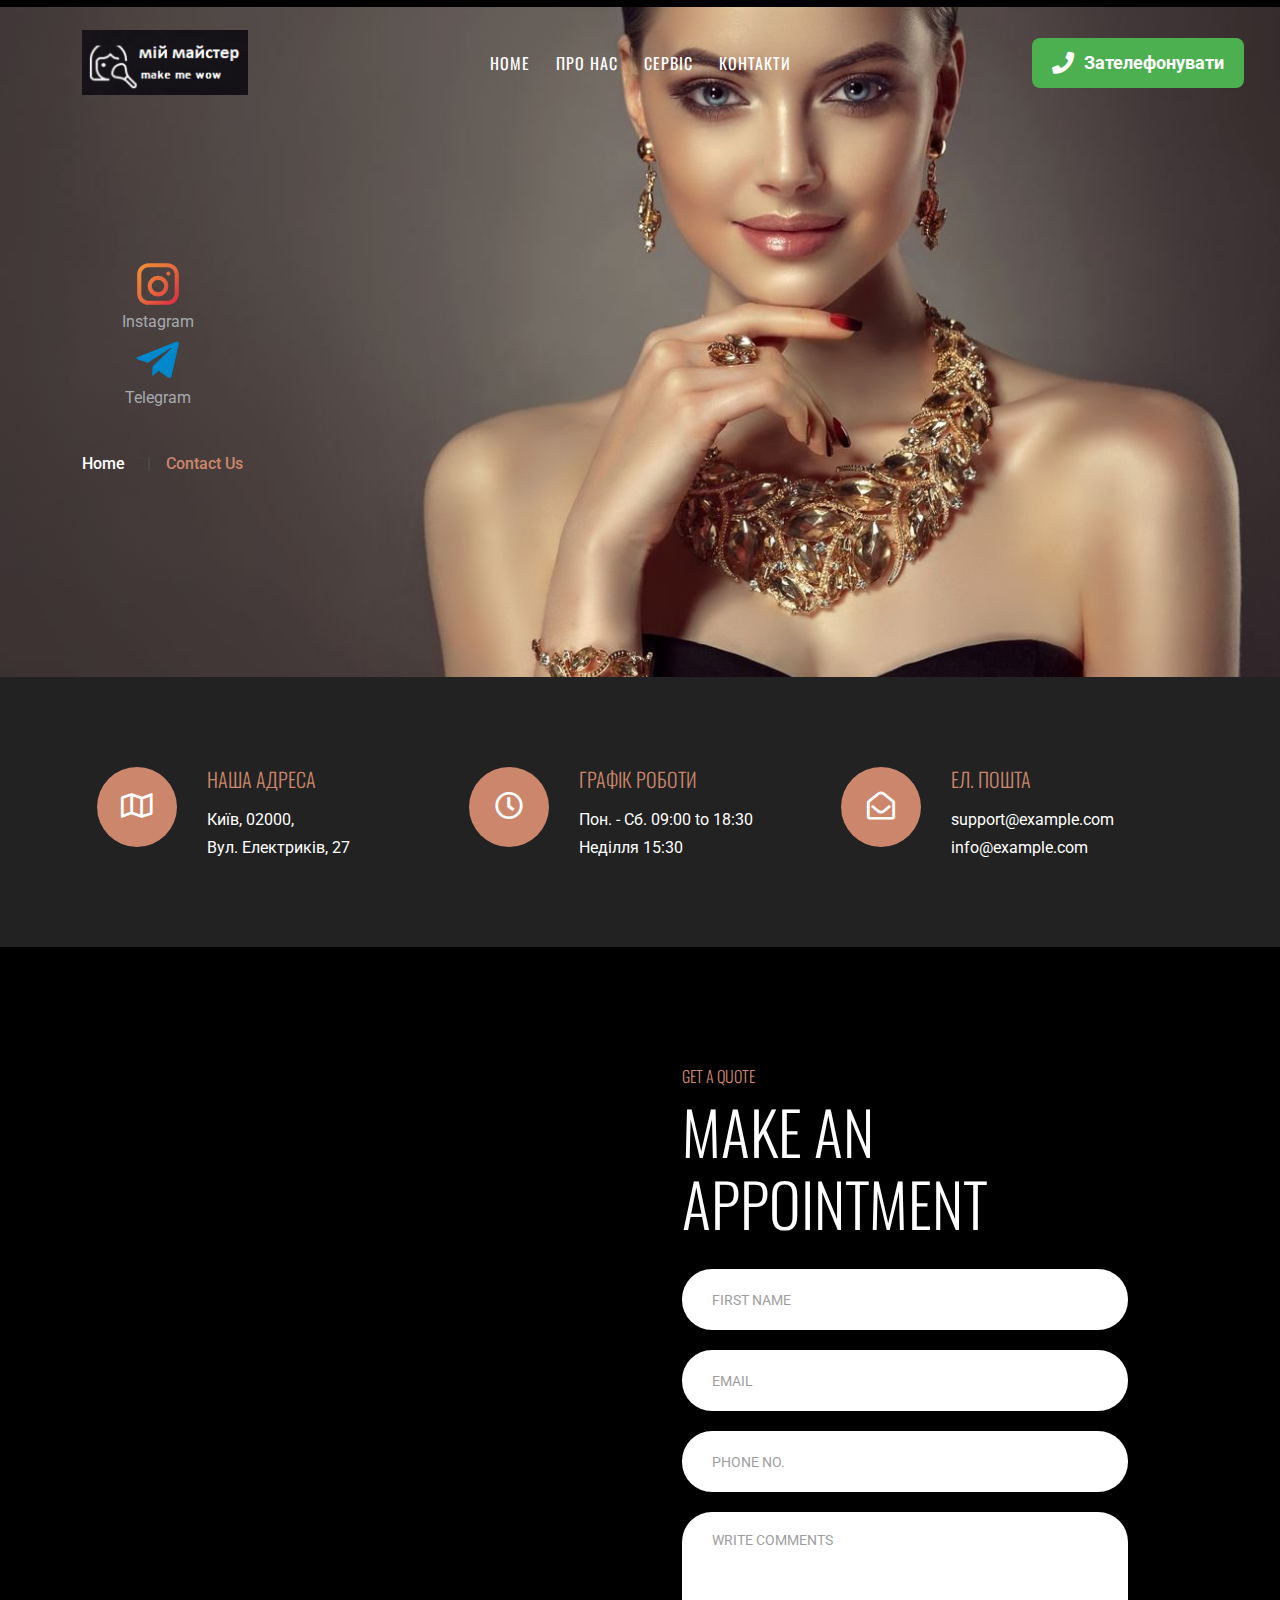
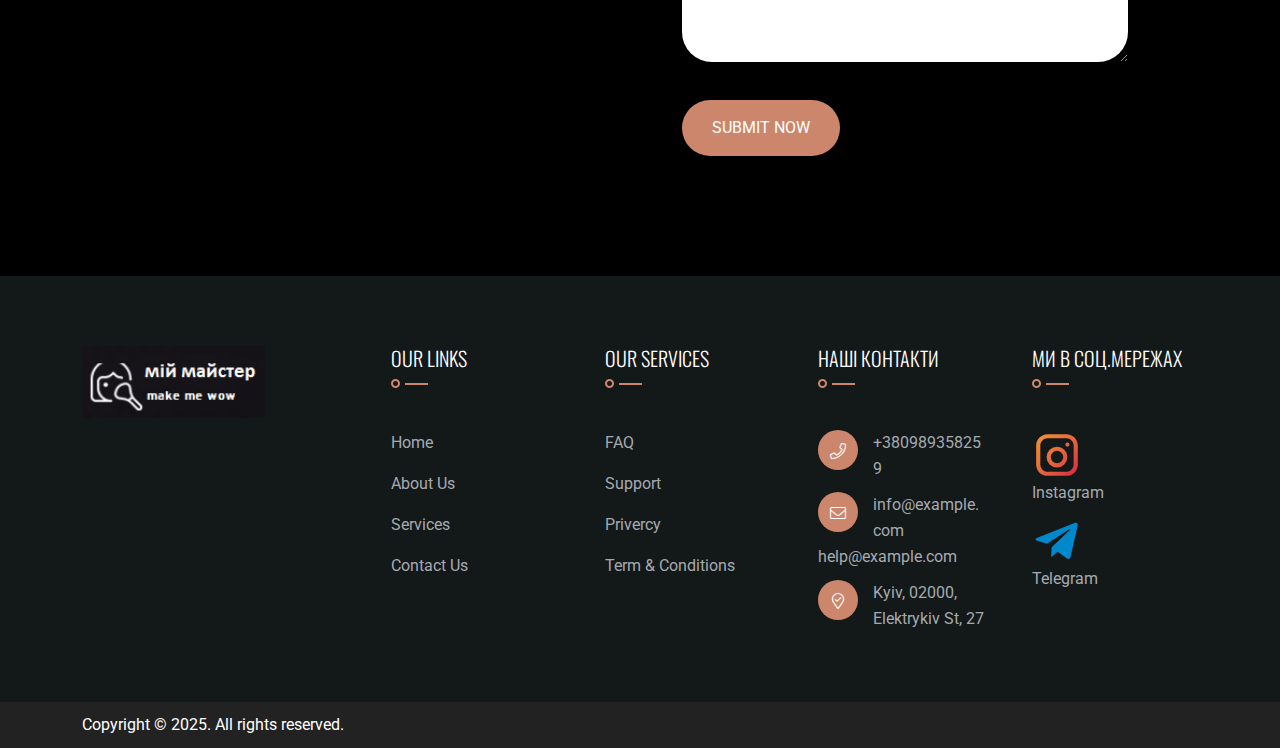
==== commit 8a8b70a6: "mail" ====
--- a/contact.html
+++ b/contact.html
@@ -273,8 +273,8 @@
             <div class="col-lg-6 col-md-12">
               <div class="contact-img2">
                 <iframe
-                  src="https://www.google.com/maps/embed?pb=!1m18!1m12!1m3!1d212867.83634504632!2d-112.24455686962897!3d33.52582710700138!2m3!1f0!2f0!3f0!3m2!1i1024!2i768!4f13.1!3m3!1m2!1s0x872b743829374b03%3A0xabaac255b1e43fbe!2sPlexus%20Worldwide!5e0!3m2!1sen!2sin!4v1618567685329!5m2!1sen!2sin"
-                  width="100"
+                  src="https://www.google.com/maps/embed/v1/place?key=AIzaSyBzmnwORmnL79LnAvU7IO1nGl7wX6AJ3Oc&q=50.478883, 30.532894"
+                  width="100%"
                   height="620"
                   style="border: 0"
                   allowfullscreen=""
@@ -313,7 +313,7 @@
                           type="text"
                           id="email"
                           name="email"
-                          placeholder="Eamil"
+                          placeholder="Email"
                           required
                         />
                       </div>
@@ -440,73 +440,51 @@
                 <div class="f-contact">
                   <ul>
                     <li>
-                      <a
-                        href="https://www.instagram.com/"
-                        target="_blank"
-                        rel="noopener noreferrer"
+                      <svg
+                        width="50"
+                        height="50"
+                        viewBox="0 0 24 24"
+                        xmlns="http://www.w3.org/2000/svg"
                       >
-                        <svg
-                          width="50"
-                          height="50"
-                          viewBox="0 0 24 24"
-                          xmlns="http://www.w3.org/2000/svg"
-                        >
-                          <defs>
-                            <linearGradient
-                              id="instaGradient"
-                              x1="0%"
-                              y1="0%"
-                              x2="100%"
-                              y2="100%"
-                            >
-                              <stop offset="0%" stop-color="#f09433" />
-                              <stop offset="50%" stop-color="#e6683c" />
-                              <stop offset="100%" stop-color="#dc2743" />
-                              <stop offset="100%" stop-color="#bc1888" />
-                            </linearGradient>
-                          </defs>
-                          <path
-                            fill="url(#instaGradient)"
-                            d="M7.5 2C4.42 2 2 4.42 2 7.5v9C2 19.58 4.42 22 7.5 22h9c3.08 0 5.5-2.42 5.5-5.5v-9C22 4.42 19.58 2 16.5 2h-9zm0 2h9c1.93 0 3.5 1.57 3.5 3.5v9c0 1.93-1.57 3.5-3.5 3.5h-9C5.57 20 4 18.43 4 16.5v-9C4 5.57 5.57 4 7.5 4zm9.5 2a1 1 0 100 2 1 1 0 000-2zm-5 2a5 5 0 00-5 5 5 5 0 005 5 5 5 0 005-5 5 5 0 00-5-5zm0 2a3 3 0 013 3 3 3 0 01-3 3 3 3 0 01-3-3 3 3 0 013-3z"
-                          />
-                        </svg>
-                      </a>
+                        <defs>
+                          <linearGradient
+                            id="instaGradient"
+                            x1="0%"
+                            y1="0%"
+                            x2="100%"
+                            y2="100%"
+                          >
+                            <stop offset="0%" stop-color="#f09433" />
+                            <stop offset="50%" stop-color="#e6683c" />
+                            <stop offset="100%" stop-color="#dc2743" />
+                            <stop offset="100%" stop-color="#bc1888" />
+                          </linearGradient>
+                        </defs>
+                        <path
+                          fill="url(#instaGradient)"
+                          d="M7.5 2C4.42 2 2 4.42 2 7.5v9C2 19.58 4.42 22 7.5 22h9c3.08 0 5.5-2.42 5.5-5.5v-9C22 4.42 19.58 2 16.5 2h-9zm0 2h9c1.93 0 3.5 1.57 3.5 3.5v9c0 1.93-1.57 3.5-3.5 3.5h-9C5.57 20 4 18.43 4 16.5v-9C4 5.57 5.57 4 7.5 4zm9.5 2a1 1 0 100 2 1 1 0 000-2zm-5 2a5 5 0 00-5 5 5 5 0 005 5 5 5 0 005-5 5 5 0 00-5-5zm0 2a3 3 0 013 3 3 3 0 01-3 3 3 3 0 01-3-3 3 3 0 013-3z"
+                        />
+                      </svg>
                       <span>
-                        <a
-                          href="https://www.instagram.com/"
-                          target="_blank"
-                          rel="noopener noreferrer"
-                          >Instagram</a
-                        >
+                        <a href="https://www.instagram.com/">Instagram</a>
                       </span>
                     </li>
 
                     <li>
-                      <a
-                        href="https://t.me/SViktorS"
-                        target="_blank"
-                        rel="noopener noreferrer"
+                      <svg
+                        width="50"
+                        height="50"
+                        viewBox="0 0 24 24"
+                        fill="none"
+                        xmlns="http://www.w3.org/2000/svg"
                       >
-                        <svg
-                          width="50"
-                          height="50"
-                          viewBox="0 0 24 24"
-                          fill="none"
-                          xmlns="http://www.w3.org/2000/svg"
-                        >
-                          <path
-                            fill="#0088cc"
-                            d="M9.44 14.97L9.16 19.55C9.62 19.55 9.83 19.34 10.06 19.11L12.31 17.1L16.81 20.38C17.69 20.86 18.28 20.62 18.51 19.58L21.92 4.62L21.93 4.61C22.2 3.46 21.56 2.98 20.71 3.29L2.53 10.44C1.43 10.86 1.44 11.46 2.31 11.73L7.17 13.26L17.73 6.44C18.22 6.12 18.66 6.29 18.27 6.62L9.44 14.97Z"
-                          />
-                        </svg>
-                      </a>
+                        <path
+                          fill="#0088cc"
+                          d="M9.44 14.97L9.16 19.55C9.62 19.55 9.83 19.34 10.06 19.11L12.31 17.1L16.81 20.38C17.69 20.86 18.28 20.62 18.51 19.58L21.92 4.62L21.93 4.61C22.2 3.46 21.56 2.98 20.71 3.29L2.53 10.44C1.43 10.86 1.44 11.46 2.31 11.73L7.17 13.26L17.73 6.44C18.22 6.12 18.66 6.29 18.27 6.62L9.44 14.97Z"
+                        />
+                      </svg>
                       <span>
-                        <a
-                          href="https://t.me/SViktorS"
-                          target="_blank"
-                          rel="noopener noreferrer"
-                          >Telegram</a
-                        >
+                        <a href="https://t.me/SViktorS">Telegram</a>
                       </span>
                     </li>
                   </ul>
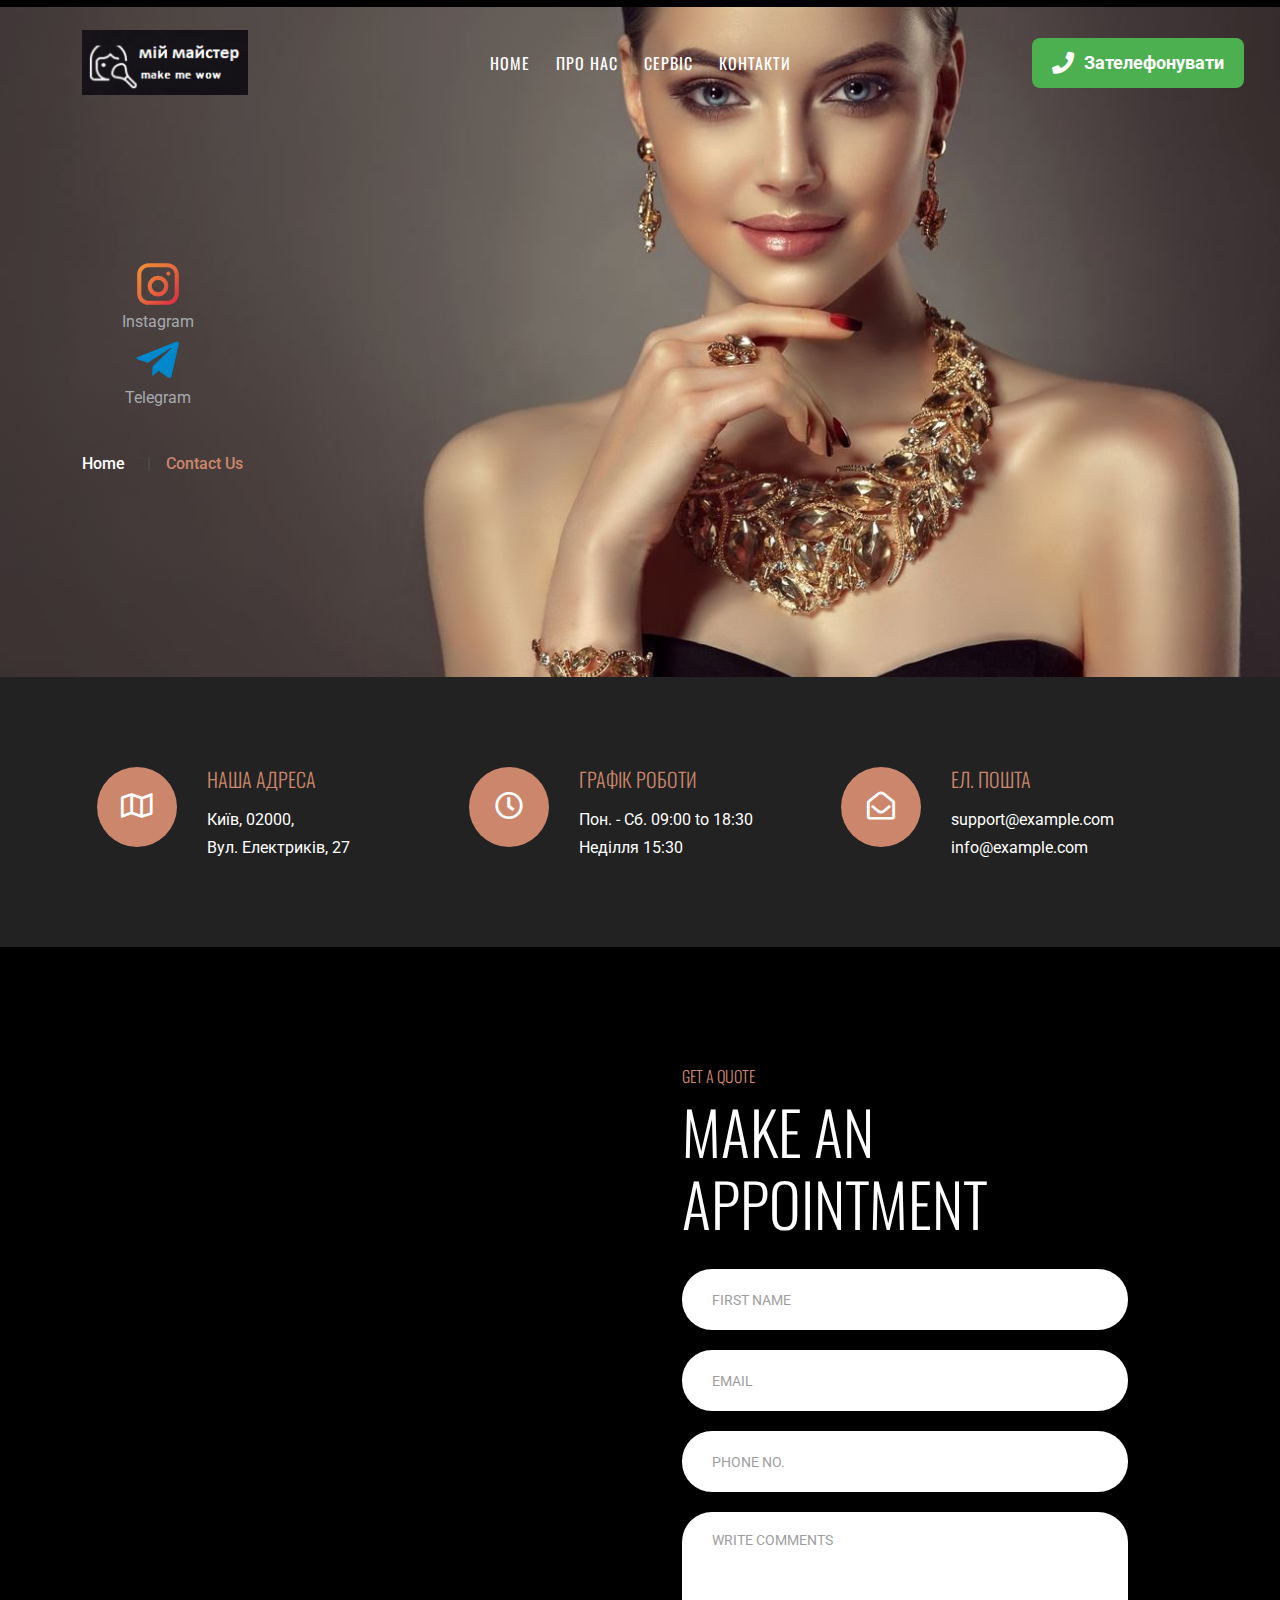
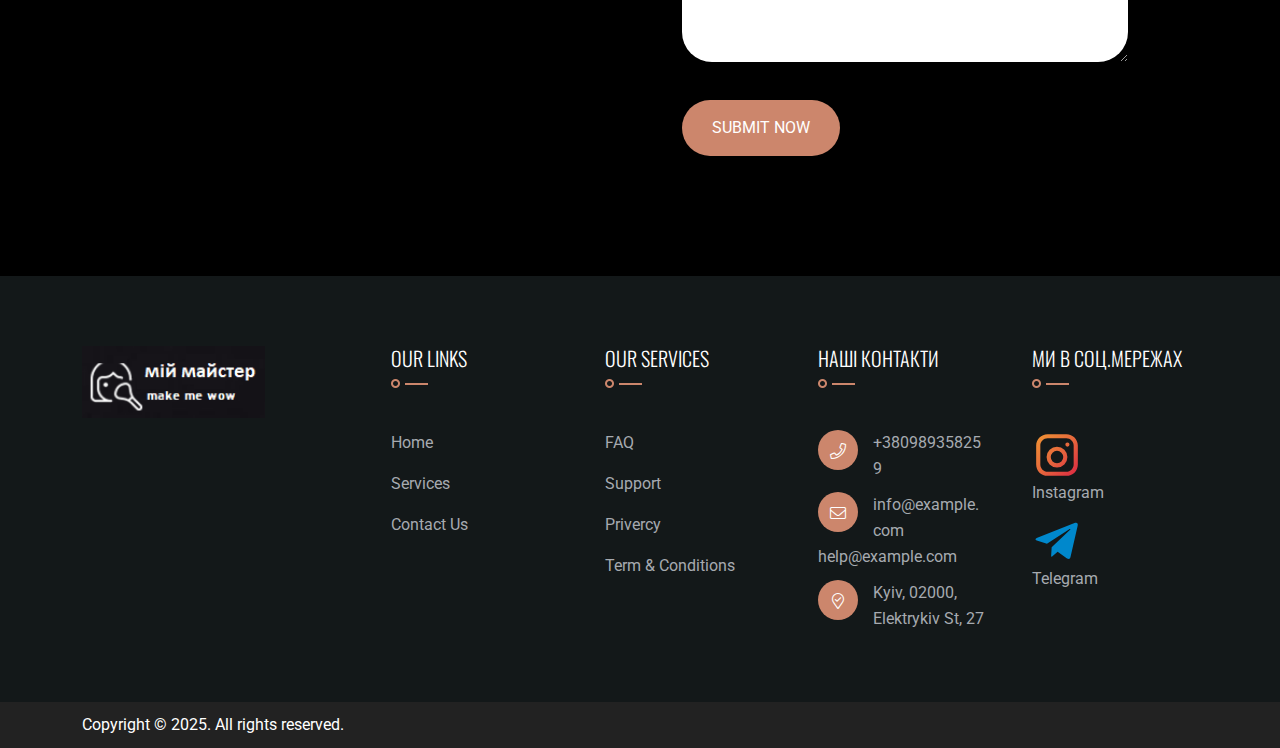
==== commit 034cbd84: "sdf" ====
--- a/contact.html
+++ b/contact.html
@@ -380,7 +380,6 @@
                 <div class="footer-link">
                   <ul>
                     <li><a href="index.html">Home</a></li>
-                    <li><a href="about.html"> About Us</a></li>
                     <li><a href="services.html"> Services </a></li>
                     <li><a href="contact.html"> Contact Us</a></li>
                   </ul>
